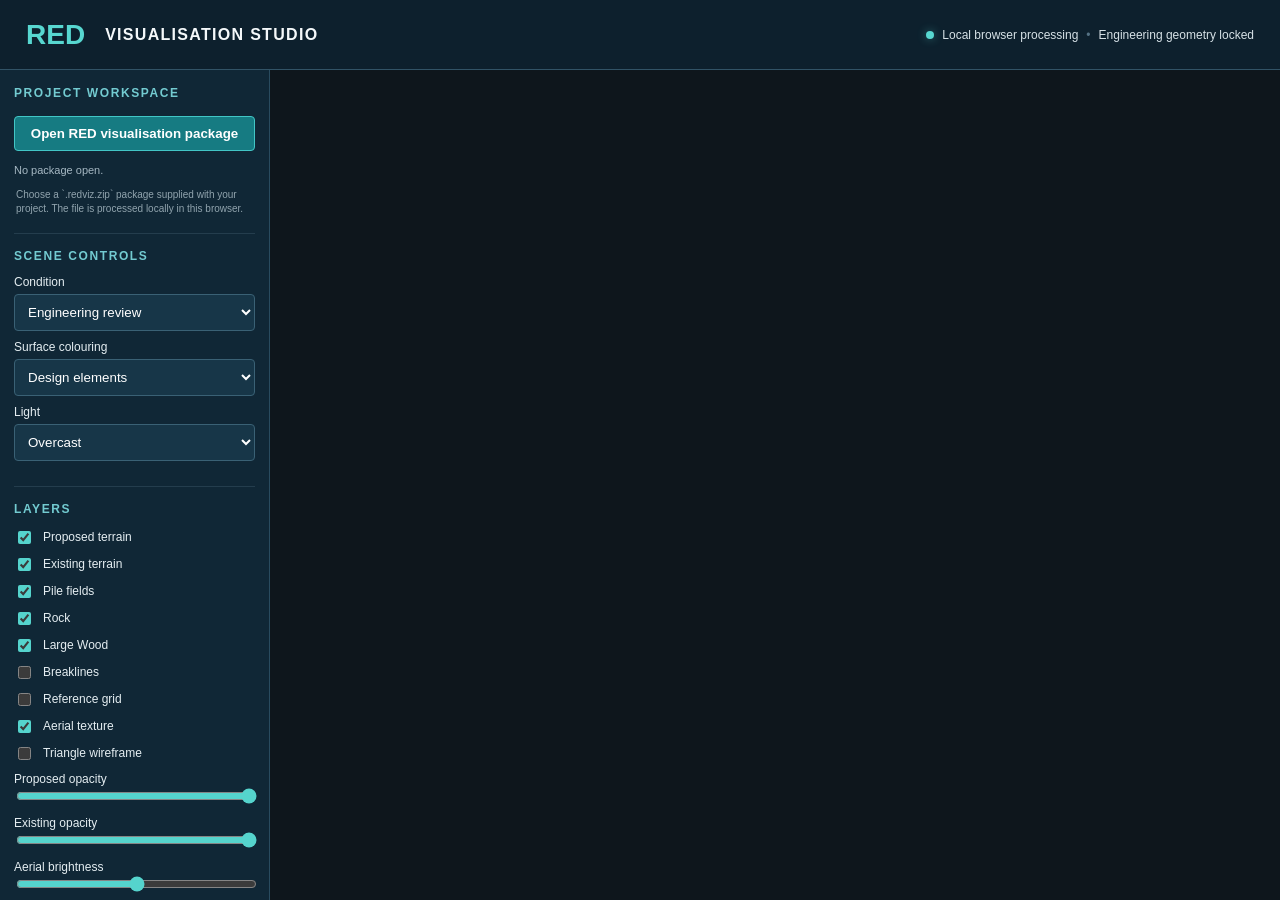
==== index.html @ 042b1227 "Add files via upload" ====
<!doctype html>
<html lang="en">
<head>
<meta charset="utf-8">
<meta name="viewport" content="width=device-width, initial-scale=1">
<title>RED · Visualisation Studio</title>
<link rel="stylesheet" href="viewer.css">
<link rel="stylesheet" href="app.css">
</head>
<body>
<header class="topbar">
  <div class="brand"><span class="red">RED</span><span>VISUALISATION STUDIO</span></div>
  <div class="top-status"><span class="privacy-dot"></span><span>Local browser processing</span><span class="top-sep">•</span><span>Engineering geometry locked</span></div>
</header>
<div class="app-shell">
  <aside class="sidebar">
    <section>
      <h3>PROJECT WORKSPACE</h3>
      <button id="openPackage" class="primary">Open RED visualisation package</button>
      <input id="fileInput" type="file" accept=".zip,.redviz.zip" hidden>
      <div id="packageStatus" class="status">No package open.</div><p class="workspace-note">Choose a `.redviz.zip` package supplied with your project. The file is processed locally in this browser.</p>
    </section>
    <section>
      <h3>SCENE CONTROLS</h3>
      <label>Condition<select id="condition"><option value="engineering">Engineering review</option><option value="existing">Existing</option><option value="construction">Post-construction</option><option value="early">Early establishment</option><option value="established">Established</option></select></label>
      <label>Surface colouring<select id="colorMode"><option value="elements">Design elements</option><option value="elevation">Elevation</option><option value="cut_fill">Cut / fill</option><option value="slope">Slope</option></select></label>
      <label>Light<select id="lighting"><option value="overcast">Overcast</option><option value="morning">Morning</option><option value="midday">Midday</option><option value="evening">Evening</option></select></label>
    </section>
    <section>
      <h3>LAYERS</h3>
      <label class="check"><input id="layerDesign" type="checkbox" checked> Proposed terrain</label>
      <label class="check"><input id="layerExisting" type="checkbox" checked> Existing terrain</label>
      <label class="check"><input id="layerPiles" type="checkbox" checked> Pile fields</label>
      <label class="check"><input id="layerRock" type="checkbox" checked> Rock</label>
      <label class="check"><input id="layerWood" type="checkbox" checked> Large Wood</label>
      <label class="check"><input id="layerBreaklines" type="checkbox"> Breaklines</label>
      <label class="check"><input id="layerGrid" type="checkbox"> Reference grid</label>
      <label class="check"><input id="layerImagery" type="checkbox" checked> Aerial texture</label>
      <label class="check"><input id="layerWire" type="checkbox"> Triangle wireframe</label>
      <label>Proposed opacity<input id="designOpacity" type="range" min="5" max="100" value="100"></label>
      <label>Existing opacity<input id="existingOpacity" type="range" min="5" max="100" value="100"></label>
      <label>Aerial brightness<input id="imageryBrightness" type="range" min="60" max="140" value="100"></label>
      <label>Aerial saturation<input id="imagerySaturation" type="range" min="0" max="160" value="100"></label>
      <label>Aerial contrast<input id="imageryContrast" type="range" min="60" max="160" value="105"></label>
    </section>
    <section>
      <h3>MATERIALS</h3>
      <label>Rock character<select id="rockMaterial"><option value="natural">Natural rock</option><option value="fresh">Fresh construction</option><option value="weathered">Weathered</option></select></label>
      <label>Timber character<select id="timberMaterial"><option value="natural">Natural timber</option><option value="fresh">Fresh timber</option><option value="weathered">Weathered timber</option></select></label>
      <label>Material variation<input id="materialVariation" type="range" min="0" max="100" value="45"></label>
      <label class="check"><input id="rootwadDetail" type="checkbox" checked> Enhanced rootwad detail</label>
      <button id="presentationPreset">Apply presentation preset</button>
    </section>

    <section>
      <h3>VEGETATION</h3>
      <label class="check"><input id="vegetationToggle" type="checkbox" checked> Show establishment vegetation</label>
      <label>Vegetation character<select id="vegetationStyle"><option value="riparian">Riparian mixed</option><option value="grass">Grass / sedge</option><option value="shrub">Shrub dominant</option></select></label>
      <label>Density<input id="vegetationDensity" type="range" min="0" max="100" value="45"></label>
      <label>Height<input id="vegetationHeight" type="range" min="20" max="180" value="100"></label>
      <p class="mini-note">Presentation-only vegetation is generated from the RED design surface for Early/Established views. It is illustrative, not a planting layout or growth prediction.</p>
    </section>
    <section>
      <h3>WATER</h3>
      <label class="check"><input id="waterToggle" type="checkbox"> Show water surface</label>
      <label>Water level (m AHD)<input id="waterLevel" type="number" step="0.05" value="0"></label>
      <label>Water opacity<input id="waterOpacity" type="range" min="5" max="80" value="38"></label>
      <label>Water appearance<select id="waterStyle"><option value="clear">Clear</option><option value="river">River</option><option value="flood">Flood / turbid</option></select></label>
      <label>Water extent inset<input id="waterInset" type="range" min="0" max="45" value="8"></label>
    </section>
    <section>
      <h3>PHOTO ALIGNMENT</h3>
      <button id="openPhoto">Open site photo</button>
      <input id="photoInput" type="file" accept="image/*" hidden>
      <label class="check"><input id="photoToggle" type="checkbox"> Show alignment photo</label>
      <label>Photo opacity<input id="photoOpacity" type="range" min="5" max="95" value="45"></label>
      <label>Photo scale<input id="photoScale" type="range" min="40" max="220" value="100"></label>
      <label>Photo rotation<input id="photoRotate" type="range" min="-15" max="15" step="0.1" value="0"></label>
      <label>Horizontal shift<input id="photoShiftX" type="range" min="-180" max="180" value="0"></label>
      <label>Vertical shift<input id="photoShiftY" type="range" min="-180" max="180" value="0"></label>
      <label class="check"><input id="photoCrosshair" type="checkbox" checked> Alignment crosshair</label>
      <div class="button-grid"><button id="resetPhoto">Reset photo</button><button id="swapPhotoSide">Flip photo/model order</button></div>
      <button id="savePhotoMatch">Save photo-matched viewpoint</button>
      <div id="photoStatus" class="status">No reference photo loaded.</div>
    </section>
    <section>
      <h3>CAMERA</h3>
      <div class="button-grid"><button data-camera="aerial">Aerial</button><button data-camera="top">Top</button><button data-camera="along">Along reach</button><button data-camera="across">Across reach</button></div>
      <label>Saved viewpoints<select id="savedViews"><option value="">Select a view</option></select></label>
      <button id="saveView">Save current viewpoint</button>
    </section>
    <section>
      <h3>OUTPUT</h3>
      <label>Image size<select id="exportSize"><option value="1920x1080">1920 × 1080</option><option value="2560x1440">2560 × 1440</option><option value="3840x2160">3840 × 2160 (4K)</option><option value="4961x3508">A3 landscape ~300 dpi</option></select></label>
      <button id="exportPng">Export high-resolution PNG</button>
      <button id="downloadViews">Download viewpoints</button>
    </section>
    <p class="footnote"><strong>RED Visualisation Studio v6.1</strong><br>Files stay in this browser. This hosted viewer is presentation-only and does not alter RED engineering geometry.</p>
  </aside>
  <main id="viewport" aria-label="RED 3D viewport">
    <div id="photo-stage" aria-hidden="true"><img id="photo-overlay" alt=""><div id="photo-crosshair"></div></div>
    <canvas id="gl-canvas" tabindex="0"></canvas>
    <section id="empty-state" class="panel empty-state public-welcome">
      <div class="welcome-mark">RED</div>
      <h1>Visualisation Studio</h1>
      <p id="empty-message" class="welcome-lead">Interactive 3D review for River Earthworks Designer projects.</p>
      <button id="openPackageHero" class="welcome-open">Open RED visualisation package</button>
      <div class="drop-hint">or drag a <strong>.redviz.zip</strong> package onto this window</div>
      <div class="privacy-card"><strong>Your project stays local.</strong><span>Packages are processed in your browser and are not uploaded by this viewer.</span></div>
      <div class="welcome-capabilities"><span>3D terrain</span><span>Aerial imagery</span><span>Rock &amp; Large Wood</span><span>Water</span><span>Establishment views</span><span>High-res export</span></div>
    </section>
    <section id="scene-hud" class="panel scene-hud hidden"><strong id="scenario-name">Scenario</strong><span id="scene-summary"></span><span id="scene-crs"></span></section>
    <section id="warning-panel" class="panel warning-panel hidden"><strong>Review notes</strong><div id="warning-list"></div></section>
    <section id="legend" class="panel legend hidden"><strong id="legend-title">Design elements</strong><div id="legend-items"></div></section>
    <section id="inspector" class="panel inspector hidden"><div class="inspector-title"><strong>Surface probe</strong><button id="inspector-close">×</button></div><dl id="inspector-values"></dl><button id="open-section" class="primary-action hidden">Open section in Design Studio</button></section>
    <div id="interaction-help" class="interaction-help hidden">Left-drag orbit · right-drag pan · wheel zoom · click surface to inspect</div>
    <div id="axis-gizmo" class="axis-gizmo hidden"><span class="axis-z">RL</span><span class="axis-y">N</span><span class="axis-x">E</span></div>
  </main>
</div>
<script src="viewer_canvas2d.js"></script>
<script src="viewer.js"></script>
<script src="app.js"></script>
</body>
</html>
---- viewer.css ----
:root {
  color-scheme: dark;
  font-family: "Segoe UI", Arial, sans-serif;
  background: #101820;
  color: #f4f7f9;
}

* {
  box-sizing: border-box;
}

html,
body,
#viewport {
  width: 100%;
  height: 100%;
  margin: 0;
  overflow: hidden;
}

body {
  background:
    radial-gradient(circle at 50% 35%, rgba(59, 82, 99, 0.42), transparent 46%),
    linear-gradient(180deg, #17232d 0%, #0d141a 100%);
}

#viewport {
  position: relative;
  min-width: 240px;
  min-height: 220px;
  user-select: none;
}

#gl-canvas {
  display: block;
  width: 100%;
  height: 100%;
  outline: none;
  cursor: grab;
  touch-action: none;
}

#gl-canvas.dragging {
  cursor: grabbing;
}

.panel {
  position: absolute;
  border: 1px solid rgba(210, 225, 235, 0.22);
  border-radius: 7px;
  background: rgba(13, 22, 29, 0.88);
  box-shadow: 0 8px 24px rgba(0, 0, 0, 0.28);
  backdrop-filter: blur(6px);
}

.hidden {
  display: none !important;
}

.empty-state {
  left: 50%;
  top: 50%;
  width: min(440px, calc(100% - 36px));
  padding: 24px;
  transform: translate(-50%, -50%);
  text-align: center;
}

.empty-state h1 {
  margin: 0 0 10px;
  font-size: 21px;
  font-weight: 650;
}

.empty-state p {
  margin: 0;
  color: #c6d3db;
  line-height: 1.45;
}

.scene-hud {
  left: 12px;
  top: 12px;
  display: flex;
  max-width: min(520px, calc(100% - 24px));
  padding: 9px 12px;
  flex-direction: column;
  gap: 2px;
  pointer-events: none;
}

.scene-hud strong {
  font-size: 14px;
}

.scene-hud span {
  color: #c9d5dc;
  font-size: 11px;
}

.warning-panel {
  right: 12px;
  top: 12px;
  width: min(360px, calc(100% - 24px));
  max-height: 150px;
  padding: 9px 12px;
  overflow: auto;
  border-color: rgba(255, 190, 92, 0.45);
}

.warning-panel strong {
  color: #ffd18a;
  font-size: 12px;
}

#warning-list {
  margin-top: 4px;
  color: #e5d3b6;
  font-size: 11px;
  line-height: 1.4;
}

.legend {
  left: 12px;
  bottom: 38px;
  max-width: min(560px, calc(100% - 24px));
  padding: 8px 10px;
  pointer-events: none;
}

.legend strong {
  display: block;
  margin-bottom: 5px;
  color: #dce7ed;
  font-size: 11px;
}

#legend-items {
  display: flex;
  flex-wrap: wrap;
  gap: 5px 10px;
}

.legend-item {
  display: inline-flex;
  align-items: center;
  gap: 5px;
  color: #c6d3db;
  font-size: 10px;
  white-space: nowrap;
}

.legend-swatch {
  width: 13px;
  height: 8px;
  border: 1px solid rgba(255, 255, 255, 0.28);
  border-radius: 2px;
}

.inspector {
  right: 12px;
  bottom: 38px;
  width: min(285px, calc(100% - 24px));
  padding: 10px 12px;
}

.inspector-title {
  display: flex;
  align-items: center;
  justify-content: space-between;
  margin-bottom: 6px;
}

.inspector-title strong {
  font-size: 12px;
}

#inspector-close {
  width: 24px;
  height: 24px;
  padding: 0;
  border: 0;
  border-radius: 4px;
  background: transparent;
  color: #c9d5dc;
  cursor: pointer;
  font-size: 18px;
  line-height: 1;
}

#inspector-close:hover {
  background: rgba(255, 255, 255, 0.09);
}

#inspector-values {
  display: grid;
  grid-template-columns: minmax(78px, auto) 1fr;
  gap: 3px 10px;
  margin: 0;
  font-size: 11px;
}

#inspector-values dt {
  color: #93a8b5;
}

#inspector-values dd {
  margin: 0;
  color: #f4f7f9;
  text-align: right;
  overflow-wrap: anywhere;
}

.primary-action {
  width: 100%;
  margin-top: 9px;
  padding: 7px 9px;
  border: 1px solid #4e9bc1;
  border-radius: 5px;
  background: #1d6f98;
  color: #ffffff;
  cursor: pointer;
  font-size: 11px;
}

.primary-action:hover {
  background: #2382b1;
}

.interaction-help {
  position: absolute;
  left: 50%;
  bottom: 11px;
  max-width: calc(100% - 120px);
  transform: translateX(-50%);
  color: rgba(226, 235, 240, 0.68);
  font-size: 10px;
  white-space: nowrap;
  pointer-events: none;
}

.axis-gizmo {
  position: absolute;
  right: 13px;
  bottom: 11px;
  width: 62px;
  height: 62px;
  color: #dbe6ec;
  font-size: 9px;
  pointer-events: none;
}

.axis-gizmo::before,
.axis-gizmo::after {
  content: "";
  position: absolute;
  left: 30px;
  bottom: 17px;
  width: 26px;
  height: 1px;
  transform-origin: left center;
}

.axis-gizmo::before {
  background: #ff8f70;
  transform: rotate(-22deg);
}

.axis-gizmo::after {
  background: #72d69c;
  transform: rotate(-158deg);
}

.axis-z::before {
  content: "";
  position: absolute;
  left: 30px;
  bottom: 17px;
  width: 1px;
  height: 30px;
  background: #71b7ff;
}

.axis-z {
  position: absolute;
  left: 35px;
  top: 3px;
  color: #8dc7ff;
}

.axis-x {
  position: absolute;
  right: 0;
  bottom: 23px;
  color: #ff9d86;
}

.axis-y {
  position: absolute;
  left: 0;
  bottom: 23px;
  color: #91e5b2;
}

@media (max-width: 620px) {
  .warning-panel {
    top: auto;
    right: 12px;
    bottom: 38px;
    max-height: 100px;
  }

  .legend {
    right: 12px;
    max-width: calc(100% - 24px);
  }

  .interaction-help {
    display: none !important;
  }
}
---- app.css ----
:root{--navy:#0d202d;--navy2:#102a39;--border:#315366;--teal:#57d7d0;--text:#f4f8fa;--muted:#a6b8c3}
html,body{width:100%;height:100%;margin:0;overflow:hidden;background:#0a141b;color:var(--text);font-family:"Segoe UI",Arial,sans-serif}
.topbar{height:70px;display:flex;align-items:center;justify-content:space-between;padding:0 26px;background:#0d202d;border-bottom:1px solid var(--border)}
.brand{display:flex;gap:20px;align-items:center;font-weight:700;letter-spacing:1.3px}.brand .red{font-size:28px;color:var(--teal);letter-spacing:0}.lock{font-size:13px;color:#d6e1e6}
.app-shell{height:calc(100% - 70px);display:grid;grid-template-columns:270px 1fr}.sidebar{overflow:auto;background:#102736;border-right:1px solid #294b5f;padding:16px 14px 30px}.sidebar section{padding:0 0 16px;margin-bottom:15px;border-bottom:1px solid rgba(126,160,180,.18)}
h3{margin:0 0 12px;font-size:12px;letter-spacing:1.6px;color:#73cbd1}label{display:block;font-size:12px;margin:9px 0;color:#e5eef2}select,input[type=number]{width:100%;margin-top:5px;background:#173648;color:white;border:1px solid #3a6175;border-radius:4px;padding:9px}.check{display:flex;align-items:center;gap:9px;margin:8px 0}.check input{accent-color:#55d4cd}.sidebar input[type=range]{width:100%;accent-color:#55d4cd}.sidebar button{width:100%;padding:9px 10px;margin:4px 0;background:#17394d;color:white;border:1px solid #3b6378;border-radius:4px;cursor:pointer}.sidebar button:hover{background:#1e4b64}.sidebar .primary{background:#167b82;border-color:#42c6c6;font-weight:600}.button-grid{display:grid;grid-template-columns:1fr 1fr;gap:7px}.status{font-size:11px;line-height:1.45;color:var(--muted);margin-top:8px;word-break:break-word}.footnote{font-size:10px;color:#91a4ae;line-height:1.5}
#viewport{position:relative;width:100%;height:100%;min-width:0;min-height:0;overflow:hidden;background:#0a151d}#gl-canvas{width:100%;height:100%}
@media(max-width:850px){.app-shell{grid-template-columns:220px 1fr}.topbar{padding:0 14px}.brand{gap:10px}.brand span:last-child{font-size:12px}}

#photo-stage{position:absolute;inset:0;z-index:3;overflow:hidden;pointer-events:none;display:none;background:#000}#photo-stage.active{display:block}#photo-overlay{position:absolute;left:50%;top:50%;max-width:none;transform-origin:center center;user-select:none;-webkit-user-drag:none}#gl-canvas{position:relative;z-index:2}.photo-aligning #gl-canvas{z-index:4;opacity:.84}.photo-aligning .panel,.photo-aligning .interaction-help,.photo-aligning .axis-gizmo{z-index:5}.sidebar .subtle{font-size:10px;color:var(--muted)}

#photo-crosshair{display:none;position:absolute;left:50%;top:50%;width:34px;height:34px;transform:translate(-50%,-50%);pointer-events:none;z-index:4}
#photo-crosshair::before,#photo-crosshair::after{content:"";position:absolute;background:rgba(0,255,238,.85);box-shadow:0 0 2px #001a1d}
#photo-crosshair::before{left:16px;top:0;width:1px;height:34px}#photo-crosshair::after{left:0;top:16px;width:34px;height:1px}
#photo-stage.active.crosshair #photo-crosshair{display:block}
body.photo-behind #photo-stage{z-index:0} body.photo-behind #gl-canvas{position:relative;z-index:1}
body.photo-front #photo-stage{z-index:2} body.photo-front #gl-canvas{position:relative;z-index:1}
button.active{outline:2px solid rgba(74,222,214,.65)}
.mini-note{margin:6px 0 0;color:#8fa8b7;font-size:10px;line-height:1.35}


/* v6.1 public/client-facing polish */
.top-status{display:flex;align-items:center;gap:8px;font-size:12px;color:#d6e1e6}.privacy-dot{width:8px;height:8px;border-radius:50%;background:#57d7d0;box-shadow:0 0 10px rgba(87,215,208,.45)}.top-sep{color:#557284}.workspace-note{font-size:10px;line-height:1.45;color:#91a4ae;margin:9px 2px 0}.public-welcome{width:min(690px,calc(100% - 70px));padding:40px 44px 34px;text-align:center;background:linear-gradient(180deg,rgba(18,44,59,.96),rgba(11,29,40,.96));border:1px solid rgba(87,215,208,.28);box-shadow:0 24px 80px rgba(0,0,0,.34)}.welcome-mark{display:inline-flex;align-items:center;justify-content:center;width:72px;height:72px;border-radius:18px;background:linear-gradient(145deg,#173f51,#0e2b39);border:1px solid rgba(87,215,208,.42);color:var(--teal);font-weight:800;font-size:25px;letter-spacing:-1px;box-shadow:inset 0 0 30px rgba(87,215,208,.05),0 12px 40px rgba(0,0,0,.25)}.public-welcome h1{margin:17px 0 7px;font-size:31px;letter-spacing:.2px}.welcome-lead{margin:0 auto 22px;max-width:520px;color:#b7c8d1;font-size:14px;line-height:1.55}.welcome-open{display:inline-block;min-width:260px;padding:12px 18px;border:1px solid #4ad8d2;border-radius:6px;background:#167b82;color:#fff;font-weight:650;cursor:pointer}.welcome-open:hover{background:#1b9198}.drop-hint{margin-top:10px;color:#839ba8;font-size:11px}.privacy-card{display:flex;gap:8px;justify-content:center;align-items:baseline;flex-wrap:wrap;margin:25px auto 19px;padding:12px 16px;max-width:540px;border:1px solid rgba(87,215,208,.18);border-radius:7px;background:rgba(7,23,32,.45);font-size:11px;color:#9db2bd}.privacy-card strong{color:#e7f2f5}.welcome-capabilities{display:flex;justify-content:center;gap:8px;flex-wrap:wrap}.welcome-capabilities span{padding:5px 8px;border-radius:999px;background:rgba(74,113,134,.14);border:1px solid rgba(108,150,171,.18);font-size:10px;color:#9db0ba}.drag-active::after{content:"Drop RED package to open";position:absolute;inset:18px;z-index:20;display:flex;align-items:center;justify-content:center;border:2px dashed #57d7d0;border-radius:10px;background:rgba(10,28,39,.88);color:#e9ffff;font-weight:650;font-size:18px;letter-spacing:.2px;pointer-events:none}@media(max-width:850px){.public-welcome{width:calc(100% - 36px);padding:28px 22px}.top-status span:not(.privacy-dot):not(:last-child){display:none}}
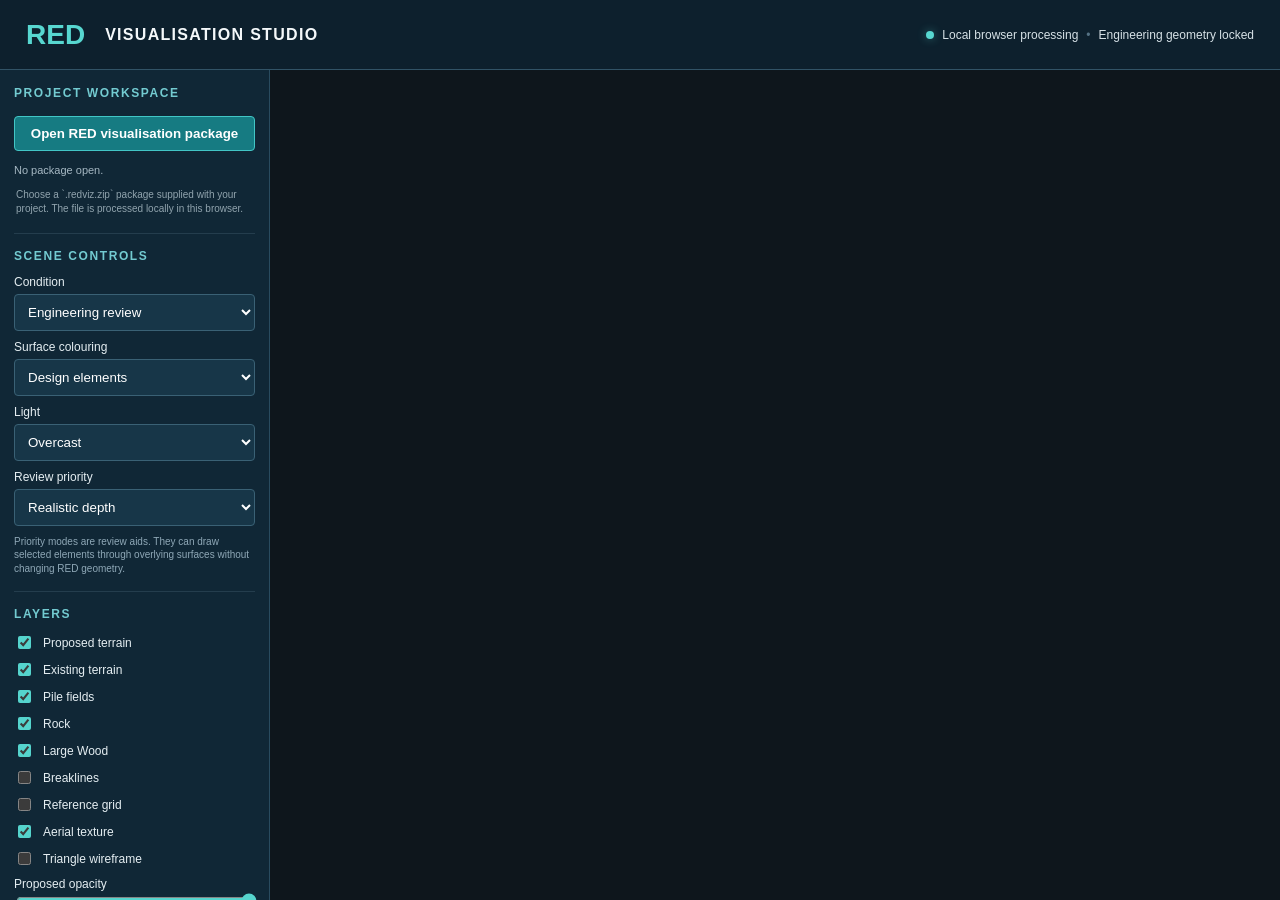
==== commit 1854d13b: "Add files via upload" ====
--- a/index.html
+++ b/index.html
@@ -25,6 +25,8 @@
       <label>Condition<select id="condition"><option value="engineering">Engineering review</option><option value="existing">Existing</option><option value="construction">Post-construction</option><option value="early">Early establishment</option><option value="established">Established</option></select></label>
       <label>Surface colouring<select id="colorMode"><option value="elements">Design elements</option><option value="elevation">Elevation</option><option value="cut_fill">Cut / fill</option><option value="slope">Slope</option></select></label>
       <label>Light<select id="lighting"><option value="overcast">Overcast</option><option value="morning">Morning</option><option value="midday">Midday</option><option value="evening">Evening</option></select></label>
+      <label>Review priority<select id="renderPriority"><option value="realistic">Realistic depth</option><option value="design">Proposed terrain priority</option><option value="structures">Structures priority</option></select></label>
+      <p class="mini-note">Priority modes are review aids. They can draw selected elements through overlying surfaces without changing RED geometry.</p>
     </section>
     <section>
       <h3>LAYERS</h3>
@@ -49,12 +51,14 @@
       <label>Timber character<select id="timberMaterial"><option value="natural">Natural timber</option><option value="fresh">Fresh timber</option><option value="weathered">Weathered timber</option></select></label>
       <label>Material variation<input id="materialVariation" type="range" min="0" max="100" value="45"></label>
       <label class="check"><input id="rootwadDetail" type="checkbox" checked> Enhanced rootwad detail</label>
+      <label class="check"><input id="rockClasts" type="checkbox" checked> Illustrative rock clasts</label>
       <button id="presentationPreset">Apply presentation preset</button>
     </section>
 
     <section>
       <h3>VEGETATION</h3>
       <label class="check"><input id="vegetationToggle" type="checkbox" checked> Show establishment vegetation</label>
+      <div id="revegetationSource" class="status">Vegetation source: design-surface fallback</div>
       <label>Vegetation character<select id="vegetationStyle"><option value="riparian">Riparian mixed</option><option value="grass">Grass / sedge</option><option value="shrub">Shrub dominant</option></select></label>
       <label>Density<input id="vegetationDensity" type="range" min="0" max="100" value="45"></label>
       <label>Height<input id="vegetationHeight" type="range" min="20" max="180" value="100"></label>
@@ -66,7 +70,8 @@
       <label>Water level (m AHD)<input id="waterLevel" type="number" step="0.05" value="0"></label>
       <label>Water opacity<input id="waterOpacity" type="range" min="5" max="80" value="38"></label>
       <label>Water appearance<select id="waterStyle"><option value="clear">Clear</option><option value="river">River</option><option value="flood">Flood / turbid</option></select></label>
-      <label>Water extent inset<input id="waterInset" type="range" min="0" max="45" value="8"></label>
+      <label>Water extent<select id="waterExtent"><option value="terrain" selected>Clip to terrain below water level</option><option value="plane">Simple plane</option></select></label>
+      <label>Plane extent inset<input id="waterInset" type="range" min="0" max="45" value="8"></label>
     </section>
     <section>
       <h3>PHOTO ALIGNMENT</h3>
@@ -95,7 +100,7 @@
       <button id="exportPng">Export high-resolution PNG</button>
       <button id="downloadViews">Download viewpoints</button>
     </section>
-    <p class="footnote"><strong>RED Visualisation Studio v6.1</strong><br>Files stay in this browser. This hosted viewer is presentation-only and does not alter RED engineering geometry.</p>
+    <p class="footnote"><strong>RED Visualisation Studio v6.2</strong><br>Files stay in this browser. This hosted viewer is presentation-only and does not alter RED engineering geometry.</p>
   </aside>
   <main id="viewport" aria-label="RED 3D viewport">
     <div id="photo-stage" aria-hidden="true"><img id="photo-overlay" alt=""><div id="photo-crosshair"></div></div>
--- a/app.css
+++ b/app.css
@@ -19,5 +19,5 @@
 .mini-note{margin:6px 0 0;color:#8fa8b7;font-size:10px;line-height:1.35}
 
 
-/* v6.1 public/client-facing polish */
+/* v6.2 public/client-facing polish */
 .top-status{display:flex;align-items:center;gap:8px;font-size:12px;color:#d6e1e6}.privacy-dot{width:8px;height:8px;border-radius:50%;background:#57d7d0;box-shadow:0 0 10px rgba(87,215,208,.45)}.top-sep{color:#557284}.workspace-note{font-size:10px;line-height:1.45;color:#91a4ae;margin:9px 2px 0}.public-welcome{width:min(690px,calc(100% - 70px));padding:40px 44px 34px;text-align:center;background:linear-gradient(180deg,rgba(18,44,59,.96),rgba(11,29,40,.96));border:1px solid rgba(87,215,208,.28);box-shadow:0 24px 80px rgba(0,0,0,.34)}.welcome-mark{display:inline-flex;align-items:center;justify-content:center;width:72px;height:72px;border-radius:18px;background:linear-gradient(145deg,#173f51,#0e2b39);border:1px solid rgba(87,215,208,.42);color:var(--teal);font-weight:800;font-size:25px;letter-spacing:-1px;box-shadow:inset 0 0 30px rgba(87,215,208,.05),0 12px 40px rgba(0,0,0,.25)}.public-welcome h1{margin:17px 0 7px;font-size:31px;letter-spacing:.2px}.welcome-lead{margin:0 auto 22px;max-width:520px;color:#b7c8d1;font-size:14px;line-height:1.55}.welcome-open{display:inline-block;min-width:260px;padding:12px 18px;border:1px solid #4ad8d2;border-radius:6px;background:#167b82;color:#fff;font-weight:650;cursor:pointer}.welcome-open:hover{background:#1b9198}.drop-hint{margin-top:10px;color:#839ba8;font-size:11px}.privacy-card{display:flex;gap:8px;justify-content:center;align-items:baseline;flex-wrap:wrap;margin:25px auto 19px;padding:12px 16px;max-width:540px;border:1px solid rgba(87,215,208,.18);border-radius:7px;background:rgba(7,23,32,.45);font-size:11px;color:#9db2bd}.privacy-card strong{color:#e7f2f5}.welcome-capabilities{display:flex;justify-content:center;gap:8px;flex-wrap:wrap}.welcome-capabilities span{padding:5px 8px;border-radius:999px;background:rgba(74,113,134,.14);border:1px solid rgba(108,150,171,.18);font-size:10px;color:#9db0ba}.drag-active::after{content:"Drop RED package to open";position:absolute;inset:18px;z-index:20;display:flex;align-items:center;justify-content:center;border:2px dashed #57d7d0;border-radius:10px;background:rgba(10,28,39,.88);color:#e9ffff;font-weight:650;font-size:18px;letter-spacing:.2px;pointer-events:none}@media(max-width:850px){.public-welcome{width:calc(100% - 36px);padding:28px 22px}.top-status span:not(.privacy-dot):not(:last-child){display:none}}
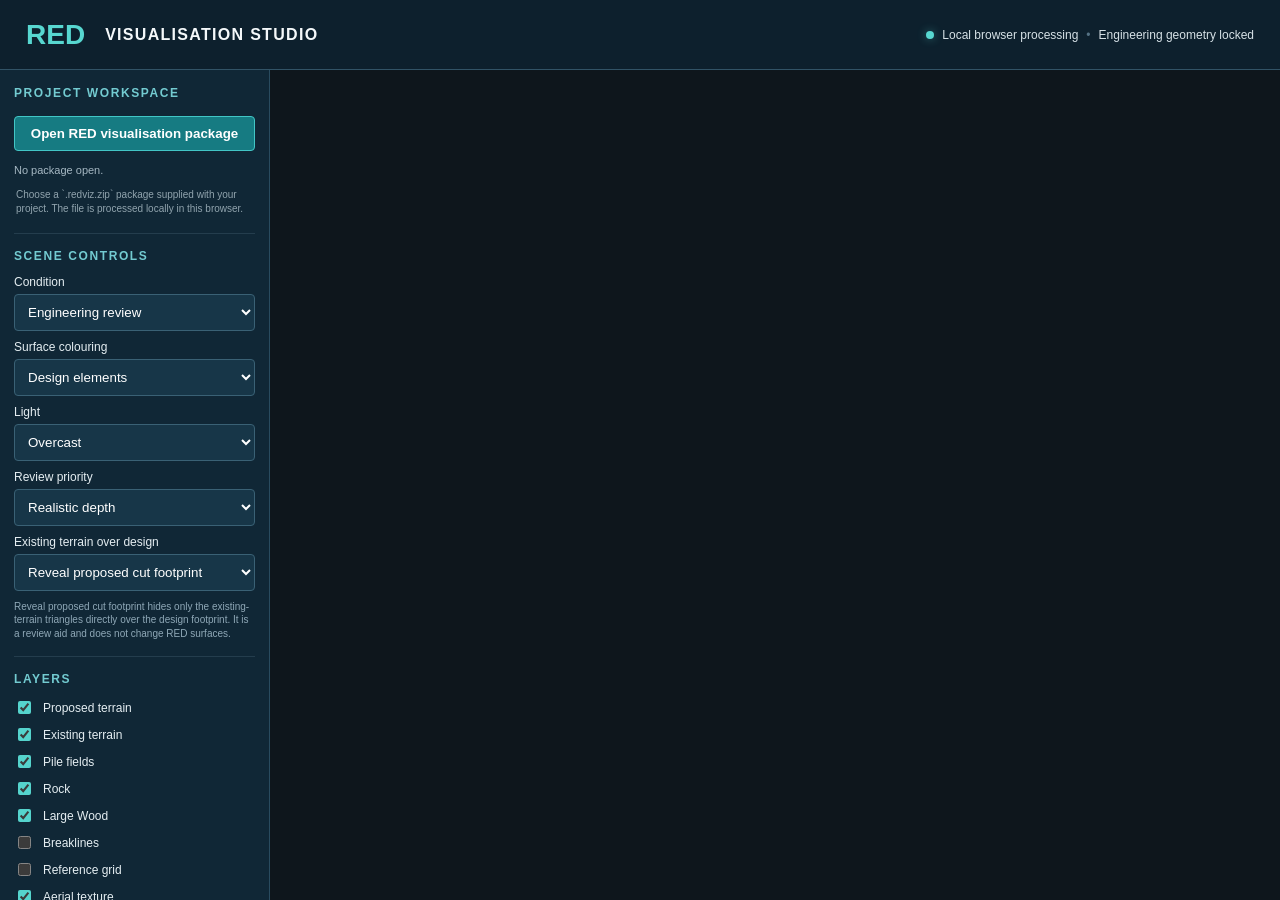
==== commit 2a491e56: "Add files via upload" ====
--- a/index.html
+++ b/index.html
@@ -26,7 +26,8 @@
       <label>Surface colouring<select id="colorMode"><option value="elements">Design elements</option><option value="elevation">Elevation</option><option value="cut_fill">Cut / fill</option><option value="slope">Slope</option></select></label>
       <label>Light<select id="lighting"><option value="overcast">Overcast</option><option value="morning">Morning</option><option value="midday">Midday</option><option value="evening">Evening</option></select></label>
       <label>Review priority<select id="renderPriority"><option value="realistic">Realistic depth</option><option value="design">Proposed terrain priority</option><option value="structures">Structures priority</option></select></label>
-      <p class="mini-note">Priority modes are review aids. They can draw selected elements through overlying surfaces without changing RED geometry.</p>
+      <label>Existing terrain over design<select id="existingReveal"><option value="realistic">Keep realistic overlap</option><option value="mask" selected>Reveal proposed cut footprint</option></select></label>
+      <p class="mini-note">Reveal proposed cut footprint hides only the existing-terrain triangles directly over the design footprint. It is a review aid and does not change RED surfaces.</p>
     </section>
     <section>
       <h3>LAYERS</h3>
@@ -52,6 +53,8 @@
       <label>Material variation<input id="materialVariation" type="range" min="0" max="100" value="45"></label>
       <label class="check"><input id="rootwadDetail" type="checkbox" checked> Enhanced rootwad detail</label>
       <label class="check"><input id="rockClasts" type="checkbox" checked> Illustrative rock clasts</label>
+      <label>Rock clast size<input id="rockClastSize" type="range" min="50" max="180" value="100"></label>
+      <label>Rock clast coverage<input id="rockClastDensity" type="range" min="20" max="160" value="85"></label>
       <button id="presentationPreset">Apply presentation preset</button>
     </section>
 
@@ -70,7 +73,14 @@
       <label>Water level (m AHD)<input id="waterLevel" type="number" step="0.05" value="0"></label>
       <label>Water opacity<input id="waterOpacity" type="range" min="5" max="80" value="38"></label>
       <label>Water appearance<select id="waterStyle"><option value="clear">Clear</option><option value="river">River</option><option value="flood">Flood / turbid</option></select></label>
-      <label>Water extent<select id="waterExtent"><option value="terrain" selected>Clip to terrain below water level</option><option value="plane">Simple plane</option></select></label>
+      <label>Water extent<select id="waterExtent"><option value="terrain" selected>Clip to terrain below water level</option><option value="red">RED water footprint (when exported)</option><option value="plane">Simple plane</option></select></label>
+      <div id="waterSource" class="status">Water source: terrain clipping</div>
+      <details class="compact-details"><summary>Manual water crop</summary>
+        <label>West trim<input id="waterXMin" type="range" min="0" max="45" value="0"></label>
+        <label>East trim<input id="waterXMax" type="range" min="0" max="45" value="0"></label>
+        <label>South trim<input id="waterYMin" type="range" min="0" max="45" value="0"></label>
+        <label>North trim<input id="waterYMax" type="range" min="0" max="45" value="0"></label>
+      </details>
       <label>Plane extent inset<input id="waterInset" type="range" min="0" max="45" value="8"></label>
     </section>
     <section>
@@ -100,7 +110,7 @@
       <button id="exportPng">Export high-resolution PNG</button>
       <button id="downloadViews">Download viewpoints</button>
     </section>
-    <p class="footnote"><strong>RED Visualisation Studio v6.2</strong><br>Files stay in this browser. This hosted viewer is presentation-only and does not alter RED engineering geometry.</p>
+    <p class="footnote"><strong>RED Visualisation Studio v6.3</strong><br>Files stay in this browser. This hosted viewer is presentation-only and does not alter RED engineering geometry.</p>
   </aside>
   <main id="viewport" aria-label="RED 3D viewport">
     <div id="photo-stage" aria-hidden="true"><img id="photo-overlay" alt=""><div id="photo-crosshair"></div></div>
--- a/app.css
+++ b/app.css
@@ -21,3 +21,5 @@
 
 /* v6.2 public/client-facing polish */
 .top-status{display:flex;align-items:center;gap:8px;font-size:12px;color:#d6e1e6}.privacy-dot{width:8px;height:8px;border-radius:50%;background:#57d7d0;box-shadow:0 0 10px rgba(87,215,208,.45)}.top-sep{color:#557284}.workspace-note{font-size:10px;line-height:1.45;color:#91a4ae;margin:9px 2px 0}.public-welcome{width:min(690px,calc(100% - 70px));padding:40px 44px 34px;text-align:center;background:linear-gradient(180deg,rgba(18,44,59,.96),rgba(11,29,40,.96));border:1px solid rgba(87,215,208,.28);box-shadow:0 24px 80px rgba(0,0,0,.34)}.welcome-mark{display:inline-flex;align-items:center;justify-content:center;width:72px;height:72px;border-radius:18px;background:linear-gradient(145deg,#173f51,#0e2b39);border:1px solid rgba(87,215,208,.42);color:var(--teal);font-weight:800;font-size:25px;letter-spacing:-1px;box-shadow:inset 0 0 30px rgba(87,215,208,.05),0 12px 40px rgba(0,0,0,.25)}.public-welcome h1{margin:17px 0 7px;font-size:31px;letter-spacing:.2px}.welcome-lead{margin:0 auto 22px;max-width:520px;color:#b7c8d1;font-size:14px;line-height:1.55}.welcome-open{display:inline-block;min-width:260px;padding:12px 18px;border:1px solid #4ad8d2;border-radius:6px;background:#167b82;color:#fff;font-weight:650;cursor:pointer}.welcome-open:hover{background:#1b9198}.drop-hint{margin-top:10px;color:#839ba8;font-size:11px}.privacy-card{display:flex;gap:8px;justify-content:center;align-items:baseline;flex-wrap:wrap;margin:25px auto 19px;padding:12px 16px;max-width:540px;border:1px solid rgba(87,215,208,.18);border-radius:7px;background:rgba(7,23,32,.45);font-size:11px;color:#9db2bd}.privacy-card strong{color:#e7f2f5}.welcome-capabilities{display:flex;justify-content:center;gap:8px;flex-wrap:wrap}.welcome-capabilities span{padding:5px 8px;border-radius:999px;background:rgba(74,113,134,.14);border:1px solid rgba(108,150,171,.18);font-size:10px;color:#9db0ba}.drag-active::after{content:"Drop RED package to open";position:absolute;inset:18px;z-index:20;display:flex;align-items:center;justify-content:center;border:2px dashed #57d7d0;border-radius:10px;background:rgba(10,28,39,.88);color:#e9ffff;font-weight:650;font-size:18px;letter-spacing:.2px;pointer-events:none}@media(max-width:850px){.public-welcome{width:calc(100% - 36px);padding:28px 22px}.top-status span:not(.privacy-dot):not(:last-child){display:none}}
+
+.compact-details{margin:8px 0 10px;border:1px solid rgba(120,210,215,.18);border-radius:6px;padding:6px 8px}.compact-details summary{cursor:pointer;font-size:12px;color:#9edfe0;margin-bottom:6px}.compact-details label{margin-top:7px}
